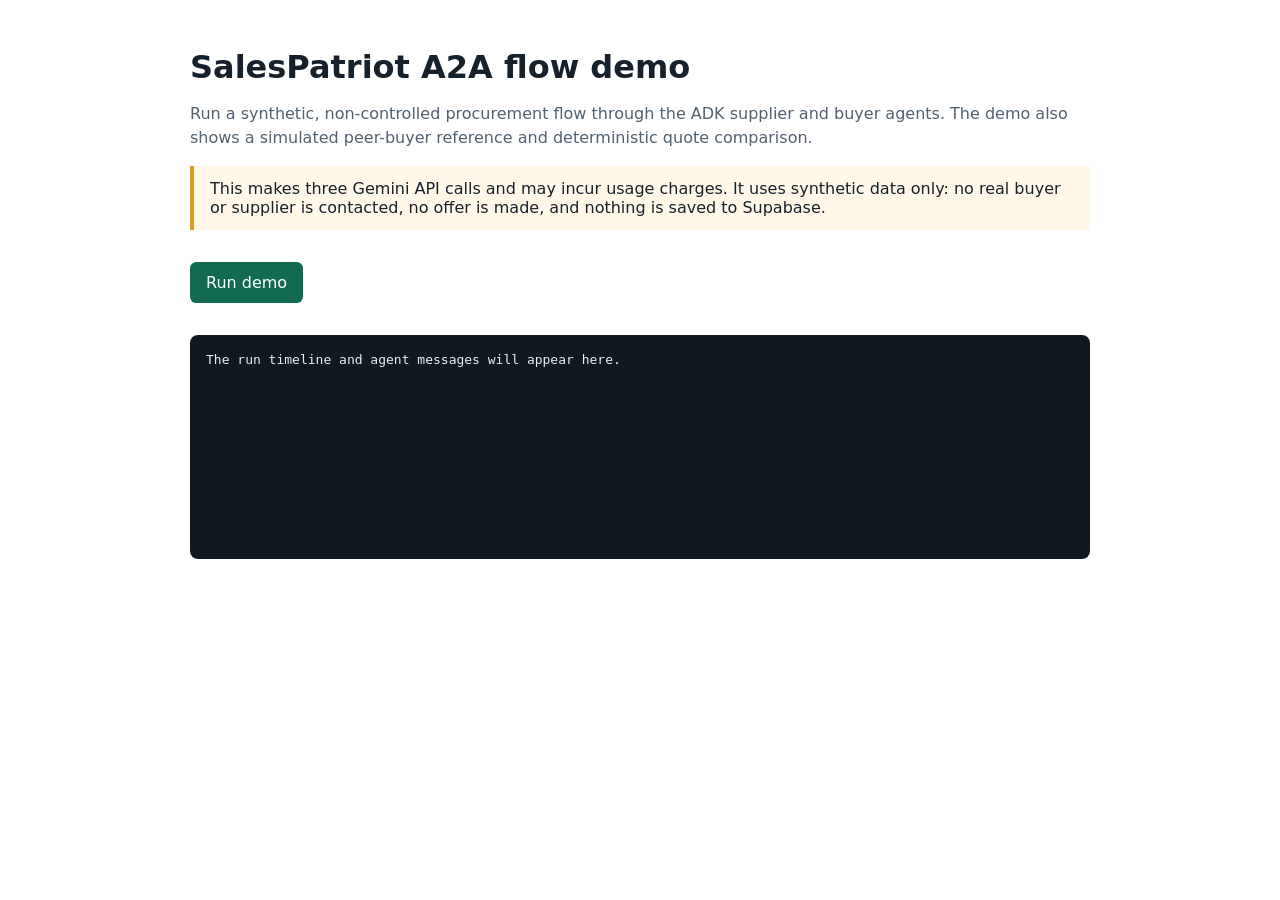
==== app/backend/static/demo.html @ 9a7b2490 "Add supplier-buyer agent backend and docs Co-authored-by: Copilot <223556219+Copilot@users.noreply.g" ====
<!doctype html>
<html lang="en">
  <head>
    <meta charset="utf-8">
    <meta name="viewport" content="width=device-width, initial-scale=1">
    <title>SalesPatriot A2A demo</title>
    <style>
      :root { color-scheme: light; font-family: system-ui, sans-serif; }
      body { max-width: 900px; margin: 3rem auto; padding: 0 1.25rem; color: #17212b; }
      h1 { margin-bottom: .4rem; }
      .note { color: #526170; line-height: 1.5; }
      button { margin: 1rem 0; padding: .7rem 1rem; border: 0; border-radius: .4rem; background: #126b51; color: white; font: inherit; cursor: pointer; }
      button:disabled { opacity: .6; cursor: wait; }
      pre { min-height: 12rem; overflow: auto; padding: 1rem; border-radius: .5rem; background: #101820; color: #e7f0f7; line-height: 1.45; white-space: pre-wrap; }
      .warning { padding: .8rem 1rem; border-left: 4px solid #d59b22; background: #fff8e8; }
    </style>
  </head>
  <body>
    <h1>SalesPatriot A2A flow demo</h1>
    <p class="note">Run a synthetic, non-controlled procurement flow through the ADK supplier and buyer agents. The demo also shows a simulated peer-buyer reference and deterministic quote comparison.</p>
    <p class="warning">This makes three Gemini API calls and may incur usage charges. It uses synthetic data only: no real buyer or supplier is contacted, no offer is made, and nothing is saved to Supabase.</p>
    <button id="run-demo">Run demo</button>
    <p id="status" role="status" aria-live="polite"></p>
    <pre id="result">The run timeline and agent messages will appear here.</pre>
    <script>
      const button = document.getElementById("run-demo");
      const status = document.getElementById("status");
      const output = document.getElementById("result");

      button.addEventListener("click", async () => {
        button.disabled = true;
        status.textContent = "Running the ADK agents...";
        output.textContent = "";
        try {
          const response = await fetch("/api/demo/run", { method: "POST" });
          const result = await response.json();
          if (!response.ok) {
            throw new Error(result.detail || `Request failed (${response.status})`);
          }
          status.textContent = `Completed run ${result.run_id}`;
          output.textContent = JSON.stringify(result, null, 2);
        } catch (error) {
          status.textContent = "Demo failed";
          output.textContent = error.message;
        } finally {
          button.disabled = false;
        }
      });
    </script>
  </body>
</html>
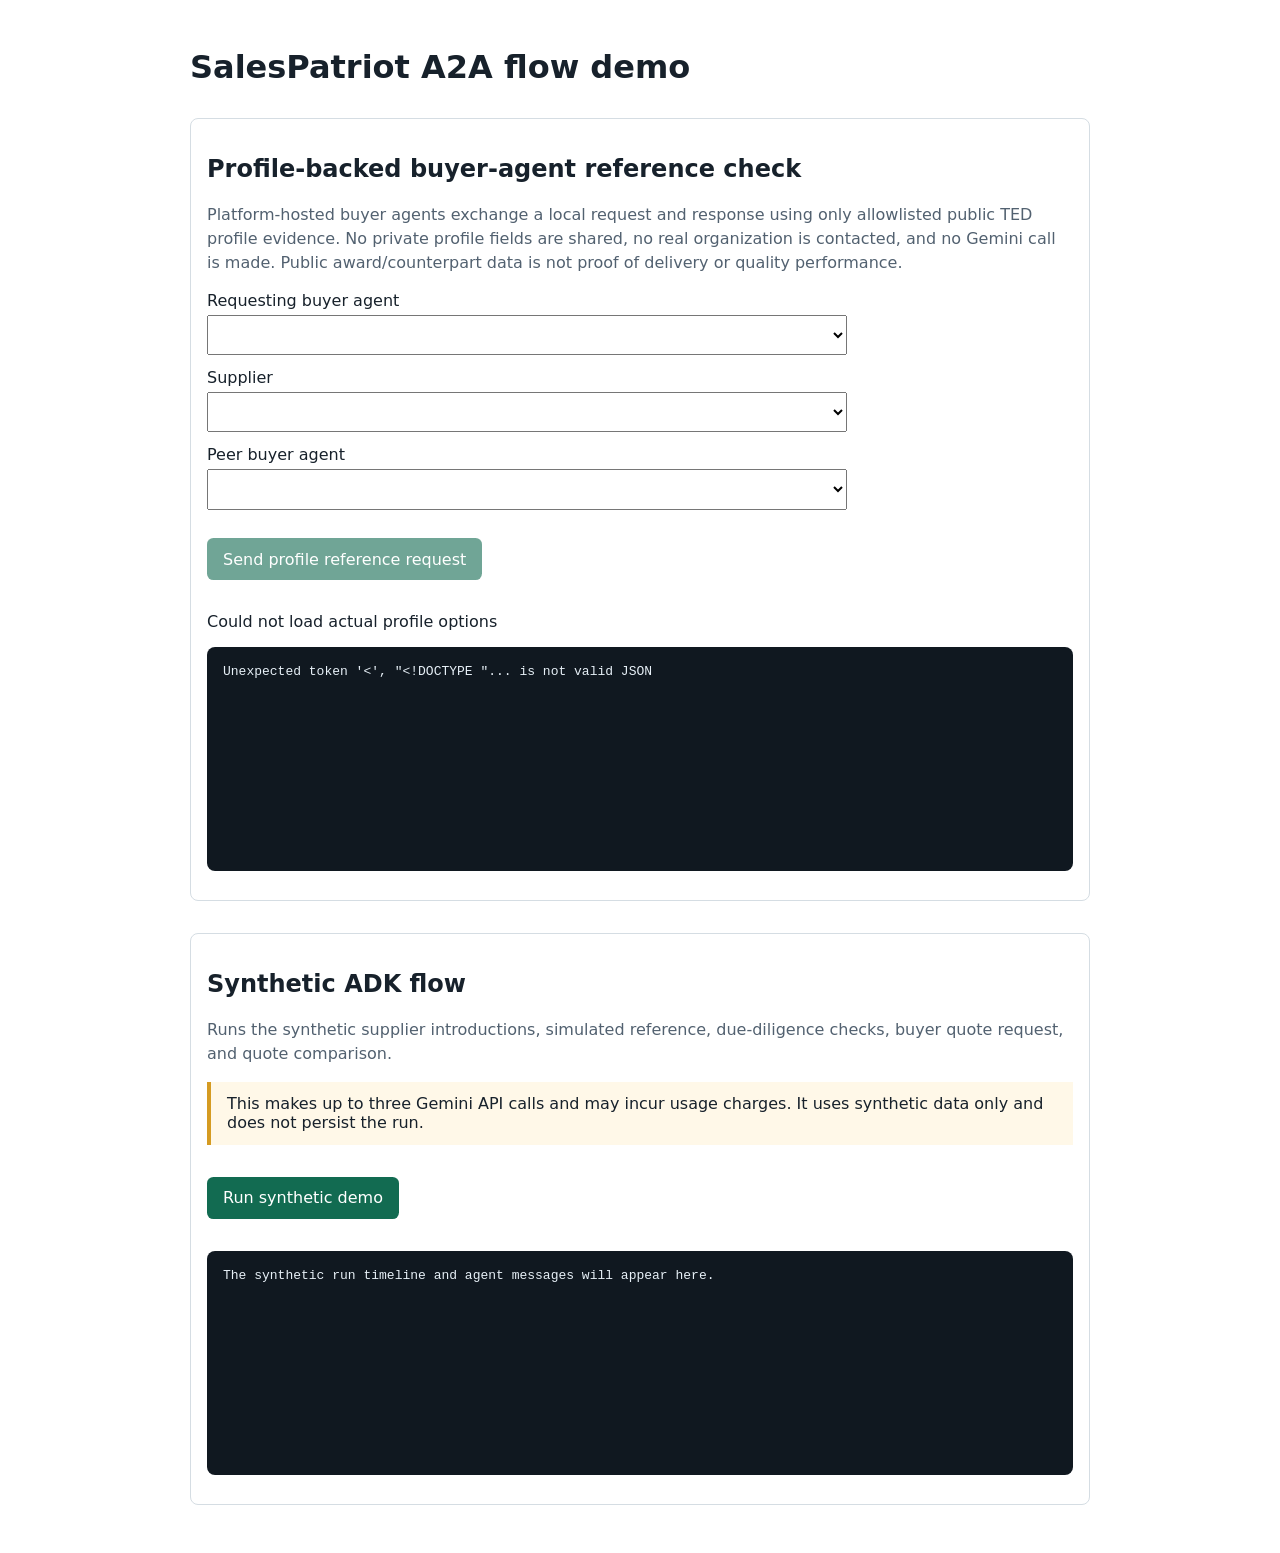
==== commit fe99fbdf: "Add profile-backed buyer reference exchange Co-authored-by: Copilot <223556219+Copilot@users.noreply" ====
--- a/app/backend/static/demo.html
+++ b/app/backend/static/demo.html
@@ -11,21 +11,142 @@
       .note { color: #526170; line-height: 1.5; }
       button { margin: 1rem 0; padding: .7rem 1rem; border: 0; border-radius: .4rem; background: #126b51; color: white; font: inherit; cursor: pointer; }
       button:disabled { opacity: .6; cursor: wait; }
+      label { display: block; margin: .8rem 0; }
+      select { display: block; width: 100%; max-width: 40rem; margin-top: .3rem; padding: .55rem; font: inherit; }
+      section { margin: 2rem 0; padding: 1rem; border: 1px solid #d5dde3; border-radius: .5rem; }
       pre { min-height: 12rem; overflow: auto; padding: 1rem; border-radius: .5rem; background: #101820; color: #e7f0f7; line-height: 1.45; white-space: pre-wrap; }
       .warning { padding: .8rem 1rem; border-left: 4px solid #d59b22; background: #fff8e8; }
     </style>
   </head>
   <body>
     <h1>SalesPatriot A2A flow demo</h1>
-    <p class="note">Run a synthetic, non-controlled procurement flow through the ADK supplier and buyer agents. The demo also shows a simulated peer-buyer reference and deterministic quote comparison.</p>
-    <p class="warning">This makes three Gemini API calls and may incur usage charges. It uses synthetic data only: no real buyer or supplier is contacted, no offer is made, and nothing is saved to Supabase.</p>
-    <button id="run-demo">Run demo</button>
-    <p id="status" role="status" aria-live="polite"></p>
-    <pre id="result">The run timeline and agent messages will appear here.</pre>
+    <section>
+      <h2>Profile-backed buyer-agent reference check</h2>
+      <p class="note">Platform-hosted buyer agents exchange a local request and response using only allowlisted public TED profile evidence. No private profile fields are shared, no real organization is contacted, and no Gemini call is made. Public award/counterpart data is not proof of delivery or quality performance.</p>
+      <label>Requesting buyer agent
+        <select id="reference-requester"></select>
+      </label>
+      <label>Supplier
+        <select id="reference-supplier"></select>
+      </label>
+      <label>Peer buyer agent
+        <select id="reference-peer"></select>
+      </label>
+      <button id="run-reference">Send profile reference request</button>
+      <p id="reference-status" role="status" aria-live="polite">Loading actual profile options...</p>
+      <pre id="reference-result">The request and peer-agent response will appear here.</pre>
+    </section>
+
+    <section>
+      <h2>Synthetic ADK flow</h2>
+      <p class="note">Runs the synthetic supplier introductions, simulated reference, due-diligence checks, buyer quote request, and quote comparison.</p>
+      <p class="warning">This makes up to three Gemini API calls and may incur usage charges. It uses synthetic data only and does not persist the run.</p>
+      <button id="run-demo">Run synthetic demo</button>
+      <p id="status" role="status" aria-live="polite"></p>
+      <pre id="result">The synthetic run timeline and agent messages will appear here.</pre>
+    </section>
     <script>
       const button = document.getElementById("run-demo");
       const status = document.getElementById("status");
       const output = document.getElementById("result");
+      const requesterSelect = document.getElementById("reference-requester");
+      const supplierSelect = document.getElementById("reference-supplier");
+      const peerSelect = document.getElementById("reference-peer");
+      const referenceButton = document.getElementById("run-reference");
+      const referenceStatus = document.getElementById("reference-status");
+      const referenceOutput = document.getElementById("reference-result");
+      let referenceOptions;
+
+      function selectedSupplier() {
+        return referenceOptions.suppliers.find(
+          (supplier) => supplier.supplier_id === supplierSelect.value
+        );
+      }
+
+      function updatePeerOptions() {
+        const supplier = selectedSupplier();
+        const availablePeers = (supplier?.peer_buyer_ids || [])
+          .filter((buyerId) => buyerId !== requesterSelect.value)
+          .map((buyerId) => referenceOptions.buyers.find(
+            (buyer) => buyer.buyer_id === buyerId
+          ))
+          .filter(Boolean);
+        peerSelect.replaceChildren(...availablePeers.map((buyer) => {
+          const option = document.createElement("option");
+          option.value = buyer.buyer_id;
+          option.textContent = buyer.buyer_name;
+          return option;
+        }));
+        referenceButton.disabled = availablePeers.length === 0;
+        referenceStatus.textContent = availablePeers.length
+          ? "Ready. The peer must have a matching public counterpart record."
+          : "No other buyer profile has matching public evidence for this selection.";
+      }
+
+      async function loadReferenceOptions() {
+        const response = await fetch("/v1/agents/reference-options");
+        const result = await response.json();
+        if (!response.ok) {
+          throw new Error(result.detail || `Request failed (${response.status})`);
+        }
+        referenceOptions = result;
+        requesterSelect.replaceChildren(...result.buyers.map((buyer) => {
+          const option = document.createElement("option");
+          option.value = buyer.buyer_id;
+          option.textContent = buyer.buyer_name;
+          return option;
+        }));
+        supplierSelect.addEventListener("change", updatePeerOptions);
+        requesterSelect.addEventListener("change", updatePeerOptions);
+        supplierSelect.replaceChildren(...result.suppliers.map((supplier) => {
+          const option = document.createElement("option");
+          option.value = supplier.supplier_id;
+          option.textContent = supplier.supplier_name;
+          return option;
+        }));
+        if (!result.suppliers.length) {
+          referenceStatus.textContent = "No supplier-to-buyer profile matches were found.";
+          referenceButton.disabled = true;
+          return;
+        }
+        updatePeerOptions();
+      }
+
+      referenceButton.addEventListener("click", async () => {
+        referenceButton.disabled = true;
+        referenceStatus.textContent = "Sending a profile-scoped request...";
+        referenceOutput.textContent = "";
+        try {
+          const response = await fetch(
+            `/v1/agents/buyers/${encodeURIComponent(requesterSelect.value)}/reference-requests`,
+            {
+              method: "POST",
+              headers: { "Content-Type": "application/json" },
+              body: JSON.stringify({
+                supplier_id: supplierSelect.value,
+                peer_buyer_id: peerSelect.value,
+              }),
+            }
+          );
+          const result = await response.json();
+          if (!response.ok) {
+            throw new Error(result.detail || `Request failed (${response.status})`);
+          }
+          referenceStatus.textContent = "Profile-backed agent request and response completed.";
+          referenceOutput.textContent = JSON.stringify(result, null, 2);
+        } catch (error) {
+          referenceStatus.textContent = "Reference request failed";
+          referenceOutput.textContent = error.message;
+        } finally {
+          updatePeerOptions();
+        }
+      });
+
+      loadReferenceOptions().catch((error) => {
+        referenceStatus.textContent = "Could not load actual profile options";
+        referenceOutput.textContent = error.message;
+        referenceButton.disabled = true;
+      });
 
       button.addEventListener("click", async () => {
         button.disabled = true;
